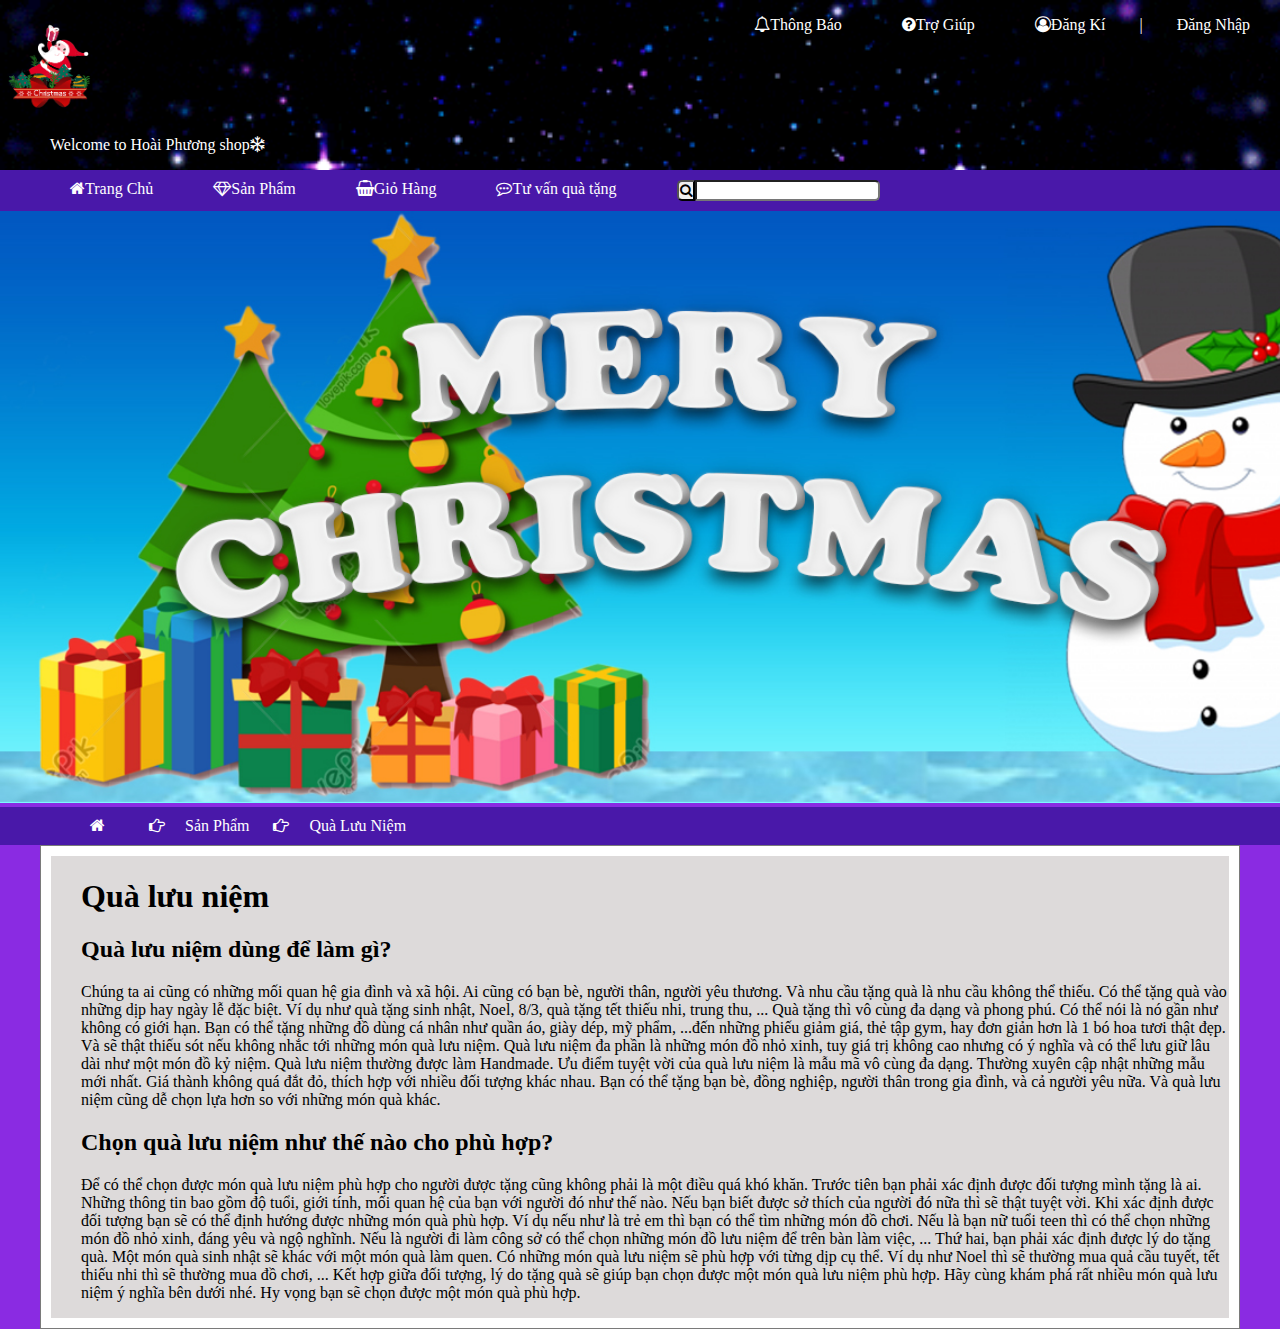
==== hp_shop_website/index.html @ cea9cb7d "create project website" ====
<!DOCTYPE html>
<html lang="en">
<head>
    <meta charset="UTF-8">
    <meta name="viewport" content="width=device-width, initial-scale=1.0">
    <link rel="stylesheet" href="style.css">
    <link rel="stylesheet" href="font-awesome/css/font-awesome.min.css">
    <title>Shop quà lưu niệm</title>
</head>
<body>
    <div id="chu-de">
        <ul>
            <li><a href="#"><i class="fa fa-user-circle-o" aria-hidden="true"></i>Đăng Kí</a> | <a href="#">Đăng Nhập</a></li>
            <li><a href="#"><i class="fa fa-question-circle" aria-hidden="true"></i>Trợ Giúp</a></li>
            <li><a href="#"><i class="fa fa-bell-o" aria-hidden="true"></i>Thông Báo</a></li>
        </ul>
        <img src="img/logonoel.png" alt="logo" width="100px">
        <p>Welcome to Hoài Phương shop<i class="fa fa-snowflake-o" aria-hidden="true"></i></p>
    </div>
    <ul id="menu">
        <li><a href="#"><i class="fa fa-home" aria-hidden="true"></i>Trang Chủ</a></li>
        <li><a href="#"><i class="fa fa-diamond" aria-hidden="true"></i>Sản Phẩm</a></li>
        <li><a href="#"><i class="fa fa-shopping-basket" aria-hidden="true"></i>Giỏ Hàng</a></li>
        <li><a href="#"><i class="fa fa-commenting-o" aria-hidden="true"></i>Tư vấn quà tặng</a></li>
        <li><button><i class="fa fa-search" aria-hidden="true"></i></button><input type="text" id="search" name="search..."></li>
    </ul>
    <div id="banner">
        <img src="img/banner-noel.jpg" alt="banner">
    </div>
    <ul id="content">
        <li>
            <i class="fa fa-home" aria-hidden="true"></i>
            <i class="fa fa-hand-o-right" aria-hidden="true"></i>Sản Phẩm
            <i class="fa fa-hand-o-right" aria-hidden="true"></i>Quà Lưu Niệm
        </li>
    </ul>
    <div id="box-main">
        <div id="mota">
            <h1>Quà lưu niệm</h1>
            <h2>Quà lưu niệm dùng để làm gì?</h2>
            <p>Chúng ta ai cũng có những mối quan hệ gia đình và xã hội. 
                Ai cũng có bạn bè, người thân, người yêu thương. Và nhu cầu tặng quà là nhu cầu không thể thiếu. 
                Có thể tặng quà vào những dịp hay ngày lễ đặc biệt. Ví dụ như quà tặng sinh nhật, Noel, 8/3, quà tặng tết thiếu nhi, trung thu, ... 
                Quà tặng thì vô cùng đa dạng và phong phú. Có thể nói là nó gần như không có giới hạn. 
                Bạn có thể tặng những đồ dùng cá nhân như quần áo, giày dép, mỹ phẩm, ...đến những phiếu giảm giá, thẻ tập gym, hay đơn giản hơn là 1 bó hoa tươi thật đẹp. 
                Và sẽ thật thiếu sót nếu không nhắc tới những món quà lưu niệm. 
                Quà lưu niệm đa phần là những món đồ nhỏ xinh, tuy giá trị không cao nhưng có ý nghĩa và có thể lưu giữ lâu dài như một món đồ kỷ niệm. 
                Quà lưu niệm thường được làm Handmade. Ưu điểm tuyệt vời của quà lưu niệm là mẫu mã vô cùng đa dạng. 
                Thường xuyên cập nhật những mẫu mới nhất. Giá thành không quá đắt đỏ, thích hợp với nhiều đối tượng khác nhau. 
                Bạn có thể tặng bạn bè, đồng nghiệp, người thân trong gia đình, và cả người yêu nữa. 
                Và quà lưu niệm cũng dễ chọn lựa hơn so với những món quà khác. </p>
            <h2>Chọn quà lưu niệm như thế nào cho phù hợp?</h2>
            <p>Để có thể chọn được món quà lưu niệm phù hợp cho người được tặng cũng không phải là một điều quá khó khăn. Trước tiên bạn phải xác định được đối tượng mình tặng là ai. Những thông tin bao gồm độ tuổi, giới tính, mối quan hệ của bạn với người đó như thế nào. Nếu bạn biết được sở thích của người đó nữa thì sẽ thật tuyệt vời. Khi xác định được đối tượng bạn sẽ có thể định hướng được những món quà phù hợp. Ví dụ nếu như là trẻ em thì bạn có thể tìm những món đồ chơi. Nếu là bạn nữ tuổi teen thì có thể chọn những món đồ nhỏ xinh, đáng yêu và ngộ nghĩnh. Nếu là người đi làm công sở có thể chọn những món đồ lưu niệm để trên bàn làm việc, ... Thứ hai, bạn phải xác định được lý do tặng quà. Một món quà sinh nhật sẽ khác với một món quà làm quen. Có những món quà lưu niệm sẽ phù hợp với từng dịp cụ thể. Ví dụ như Noel thì sẽ thường mua quả cầu tuyết, tết thiếu nhi thì sẽ thường mua đồ chơi, ... Kết hợp giữa đối tượng, lý do tặng quà sẽ giúp bạn chọn được một món quà lưu niệm phù hợp. Hãy cùng khám phá rất nhiều món quà lưu niệm ý nghĩa bên dưới nhé. Hy vọng bạn sẽ chọn được một món quà phù hợp.</p>
        </div>
    </div>
    <script src="js.js"></script>
</body>
</html>
---- hp_shop_website/style.css ----
*{
    box-sizing: border-box;
}
body{
    margin: 0;
    background-color: blueviolet;
}
#chu-de{
    background-image: url(img/945a3a3428edbbb02dae6ca8f2825b2a.gif);
    background-size: 100%;
    background-repeat: no-repeat;
    overflow: auto;
}
#chu-de p{
    color: white;
    margin-left: 50px;
}
#banner img{
    width: 1349px;
}
#chu-de ul{
    list-style-type: none;
    color: white;
}
#chu-de ul li{
    float: right;
}
#chu-de ul li a{
    text-decoration: none;
    color: white;
    padding: 10px 30px;
}
#chu-de ul li a:hover{
    background-color: rgb(190, 182, 182,0.5);
}
#menu{
    background-color: rgba(1, 3, 104, 0.466);
    margin: 0;
    color:white;
    list-style-type: none;
    overflow: auto;
}
#menu li{
    float: left;
    margin: 10px 30px;
}
#menu li a{
    text-decoration: none;
    color: white;
}
#menu li a:hover{
    color: rgb(209, 202, 202);
}
#menu li button{
    padding: 1px;
    border-radius: 5px 0px 0px 5px;
}
#menu li input{
    border-radius: 0px 5px 5px 0px;
}
#content{
    background-color: rgba(1, 3, 104, 0.466);
    overflow: auto;
    margin: 0;
    color: white;
    list-style-type: none;
}
#content li{
    margin: 10px 30px;
}
#content li i{
    margin: auto 20px;
}
#box-main{
    border: solid 1px rgb(122, 122, 122);
    margin: 0 auto;
    overflow: auto;
    width: 1200px;
    padding: 10px;
    background-color: white;
}
#mota{
    background-color: rgb(221, 218, 218);
    overflow: auto;
    padding-left: 30px;
}
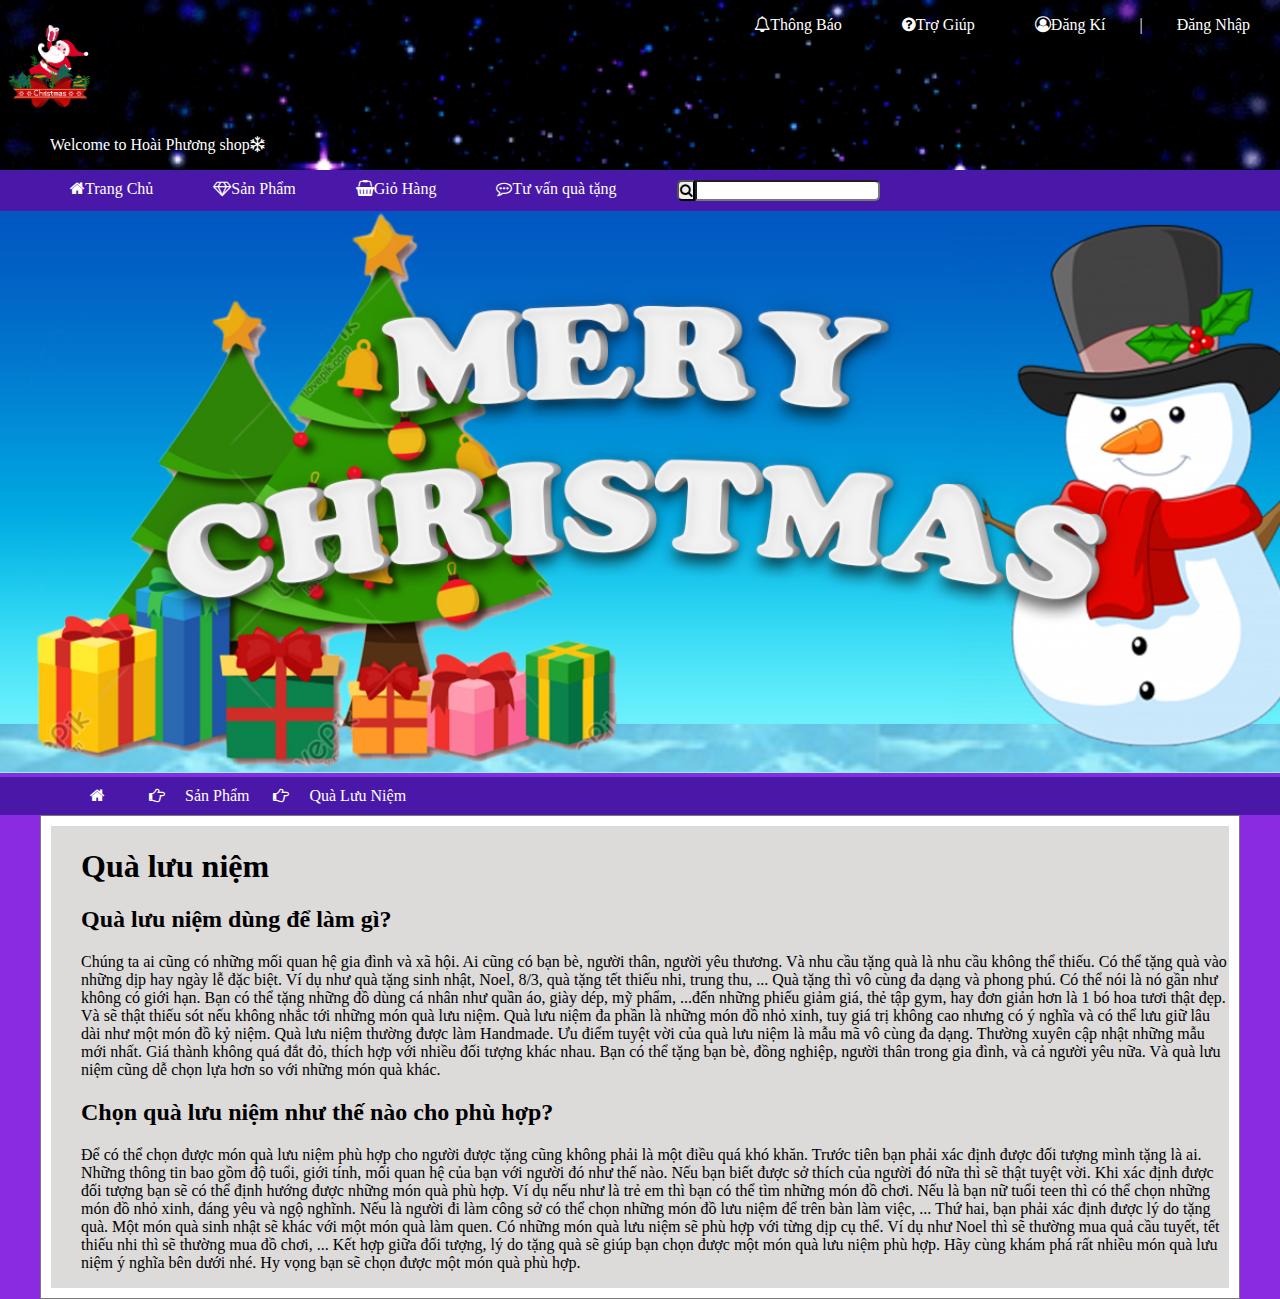
==== commit 8d2613dd: "fix size img slideshow" ====
--- a/hp_shop_website/index.html
+++ b/hp_shop_website/index.html
@@ -25,7 +25,7 @@
         <li><button><i class="fa fa-search" aria-hidden="true"></i></button><input type="text" id="search" name="search..."></li>
     </ul>
     <div id="banner">
-        <img src="img/banner-noel.jpg" alt="banner">
+        <img style="width: 100%;" src="img/banner-noel.jpg" alt="banner">
     </div>
     <ul id="content">
         <li>
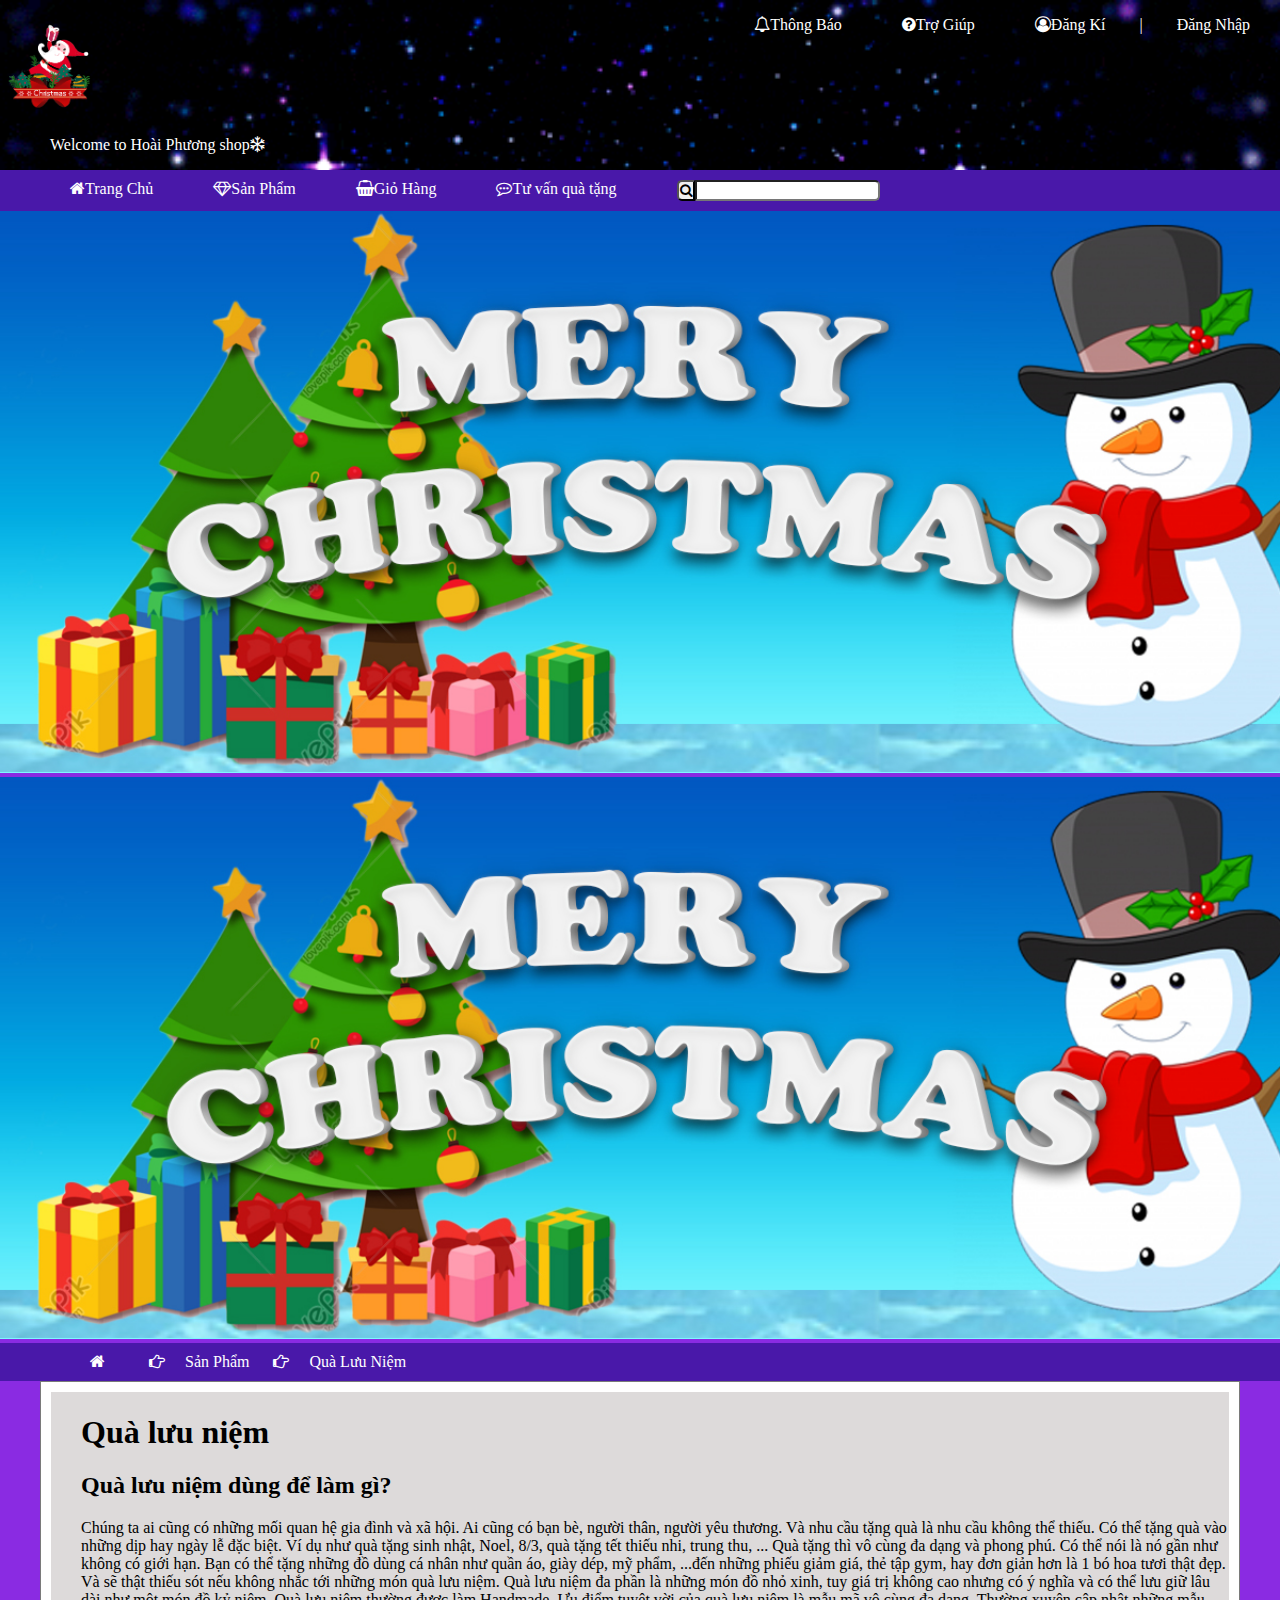
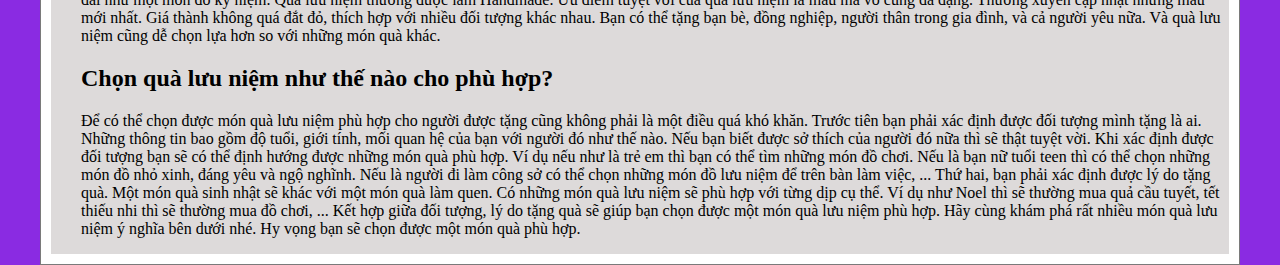
==== commit 717bae35: "cut layout" ====
--- a/hp_shop_website/index.html
+++ b/hp_shop_website/index.html
@@ -3,8 +3,11 @@
 <head>
     <meta charset="UTF-8">
     <meta name="viewport" content="width=device-width, initial-scale=1.0">
-    <link rel="stylesheet" href="style.css">
-    <link rel="stylesheet" href="font-awesome/css/font-awesome.min.css">
+    <link rel="stylesheet" href="assets/fonts/font-awesome/css/font-awesome.min.css">
+    <link rel="stylesheet" type="text/css" href="assets/slick/slick/slick.css"/>
+    <link rel="stylesheet" type="text/css" href="assets/slick/slick/slick-theme.css"/>
+    <link rel="stylesheet" href="assets/css/style.css">
+    
     <title>Shop quà lưu niệm</title>
 </head>
 <body>
@@ -14,7 +17,7 @@
             <li><a href="#"><i class="fa fa-question-circle" aria-hidden="true"></i>Trợ Giúp</a></li>
             <li><a href="#"><i class="fa fa-bell-o" aria-hidden="true"></i>Thông Báo</a></li>
         </ul>
-        <img src="img/logonoel.png" alt="logo" width="100px">
+        <img src="assets/img/logonoel.png" alt="logo" width="100px">
         <p>Welcome to Hoài Phương shop<i class="fa fa-snowflake-o" aria-hidden="true"></i></p>
     </div>
     <ul id="menu">
@@ -25,7 +28,8 @@
         <li><button><i class="fa fa-search" aria-hidden="true"></i></button><input type="text" id="search" name="search..."></li>
     </ul>
     <div id="banner">
-        <img style="width: 100%;" src="img/banner-noel.jpg" alt="banner">
+        <a href=""><img style="width: 100%;" src="assets/img/banner-noel.jpg" alt="banner"></a>
+        <a href=""><img style="width: 100%;" src="assets/img/banner-noel.jpg" alt="banner"></a>
     </div>
     <ul id="content">
         <li>
@@ -53,6 +57,19 @@
             <p>Để có thể chọn được món quà lưu niệm phù hợp cho người được tặng cũng không phải là một điều quá khó khăn. Trước tiên bạn phải xác định được đối tượng mình tặng là ai. Những thông tin bao gồm độ tuổi, giới tính, mối quan hệ của bạn với người đó như thế nào. Nếu bạn biết được sở thích của người đó nữa thì sẽ thật tuyệt vời. Khi xác định được đối tượng bạn sẽ có thể định hướng được những món quà phù hợp. Ví dụ nếu như là trẻ em thì bạn có thể tìm những món đồ chơi. Nếu là bạn nữ tuổi teen thì có thể chọn những món đồ nhỏ xinh, đáng yêu và ngộ nghĩnh. Nếu là người đi làm công sở có thể chọn những món đồ lưu niệm để trên bàn làm việc, ... Thứ hai, bạn phải xác định được lý do tặng quà. Một món quà sinh nhật sẽ khác với một món quà làm quen. Có những món quà lưu niệm sẽ phù hợp với từng dịp cụ thể. Ví dụ như Noel thì sẽ thường mua quả cầu tuyết, tết thiếu nhi thì sẽ thường mua đồ chơi, ... Kết hợp giữa đối tượng, lý do tặng quà sẽ giúp bạn chọn được một món quà lưu niệm phù hợp. Hãy cùng khám phá rất nhiều món quà lưu niệm ý nghĩa bên dưới nhé. Hy vọng bạn sẽ chọn được một món quà phù hợp.</p>
         </div>
     </div>
-    <script src="js.js"></script>
 </body>
+<script type="text/javascript" src="assets/slick/slick/slick.min.js"></script>
+<script type="text/javascript" src="assets/slick/slick/slick.js"></script>
+<script >
+    $(document).ready(function(){
+    $('#banner').slick({
+        slidesToShow: 1,
+        slidesToScroll: 1,
+        autoplay: true,
+        autoplaySpeed: 3000,
+        arrows: false,
+        infinity: true,
+    });
+});
+</script>
 </html>--- a/hp_shop_website/assets/css/style.css
+++ b/hp_shop_website/assets/css/style.css
@@ -0,0 +1,86 @@
+*{
+    box-sizing: border-box;
+}
+body{
+    margin: 0;
+    background-color: blueviolet;
+}
+#chu-de{
+    background-image: url(../img/945a3a3428edbbb02dae6ca8f2825b2a.gif);
+    background-size: 100%;
+    background-repeat: no-repeat;
+    overflow: auto;
+}
+#chu-de p{
+    color: white;
+    margin-left: 50px;
+}
+#banner img{
+    width: 1349px;
+}
+#chu-de ul{
+    list-style-type: none;
+    color: white;
+}
+#chu-de ul li{
+    float: right;
+}
+#chu-de ul li a{
+    text-decoration: none;
+    color: white;
+    padding: 10px 30px;
+}
+#chu-de ul li a:hover{
+    background-color: rgb(190, 182, 182,0.5);
+}
+#menu{
+    background-color: rgba(1, 3, 104, 0.466);
+    margin: 0;
+    color:white;
+    list-style-type: none;
+    overflow: auto;
+}
+#menu li{
+    float: left;
+    margin: 10px 30px;
+}
+#menu li a{
+    text-decoration: none;
+    color: white;
+}
+#menu li a:hover{
+    color: rgb(209, 202, 202);
+}
+#menu li button{
+    padding: 1px;
+    border-radius: 5px 0px 0px 5px;
+}
+#menu li input{
+    border-radius: 0px 5px 5px 0px;
+}
+#content{
+    background-color: rgba(1, 3, 104, 0.466);
+    overflow: auto;
+    margin: 0;
+    color: white;
+    list-style-type: none;
+}
+#content li{
+    margin: 10px 30px;
+}
+#content li i{
+    margin: auto 20px;
+}
+#box-main{
+    border: solid 1px rgb(122, 122, 122);
+    margin: 0 auto;
+    overflow: auto;
+    width: 1200px;
+    padding: 10px;
+    background-color: white;
+}
+#mota{
+    background-color: rgb(221, 218, 218);
+    overflow: auto;
+    padding-left: 30px;
+}
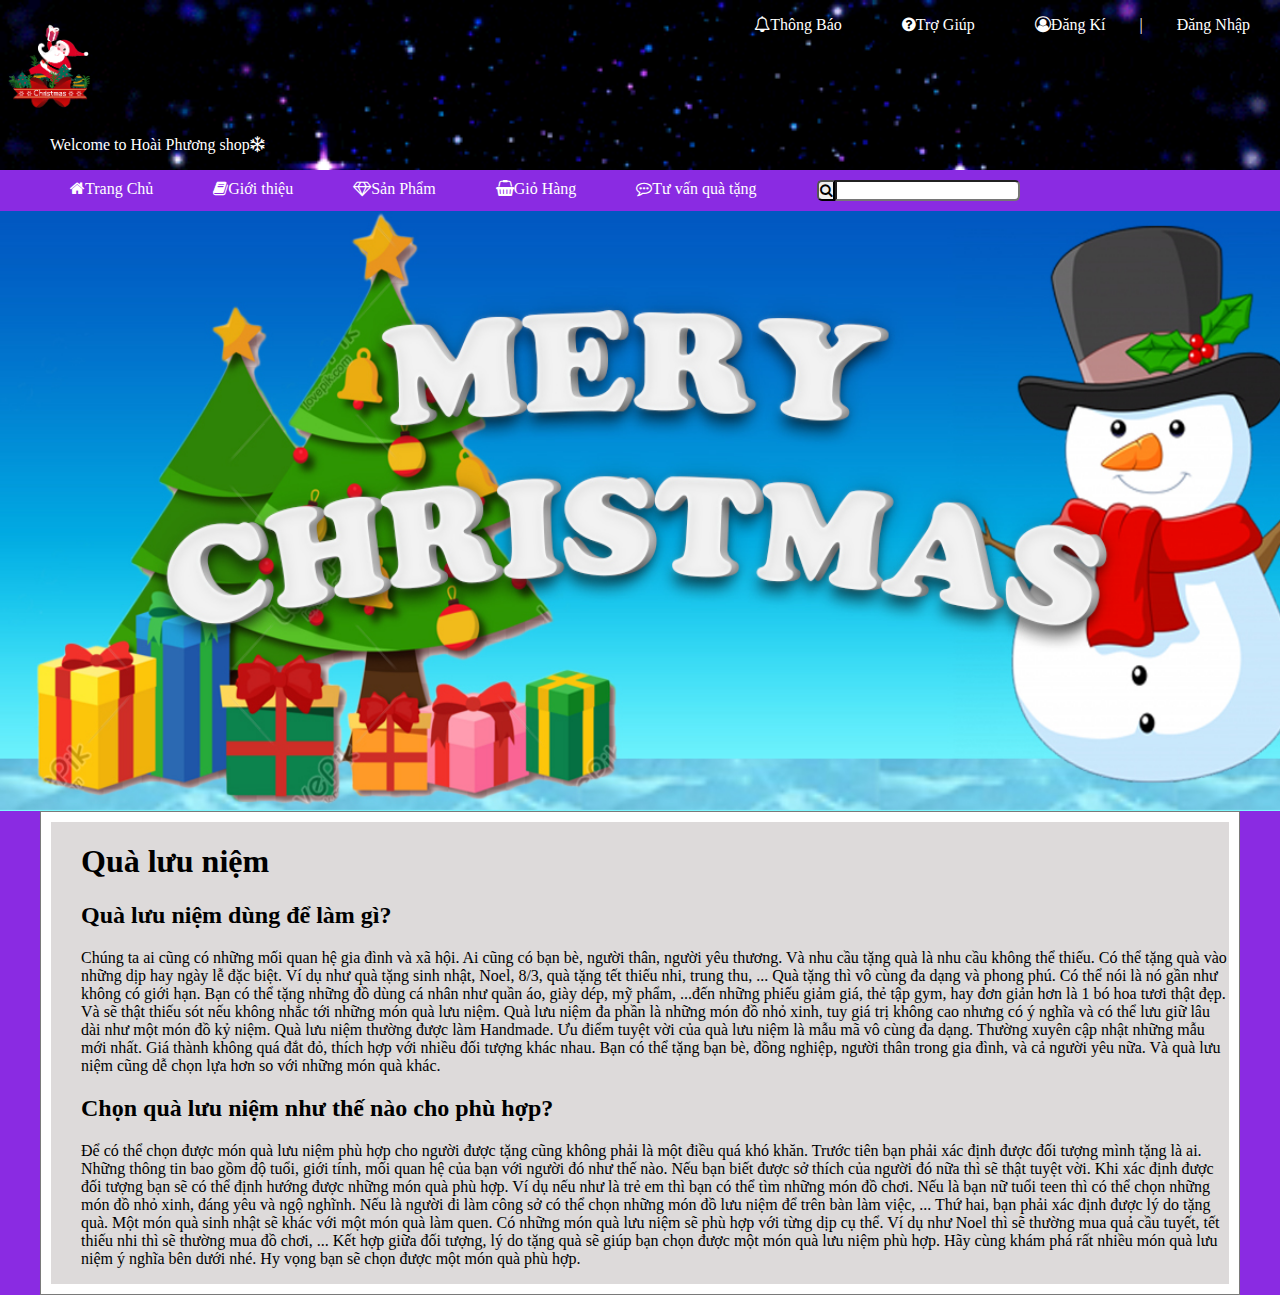
==== commit 67837048: "update UI 18/5/2022" ====
--- a/hp_shop_website/index.html
+++ b/hp_shop_website/index.html
@@ -4,14 +4,13 @@
     <meta charset="UTF-8">
     <meta name="viewport" content="width=device-width, initial-scale=1.0">
     <link rel="stylesheet" href="assets/fonts/font-awesome/css/font-awesome.min.css">
+    <link rel="stylesheet" href="assets/css/style.css">
     <link rel="stylesheet" type="text/css" href="assets/slick/slick/slick.css"/>
     <link rel="stylesheet" type="text/css" href="assets/slick/slick/slick-theme.css"/>
-    <link rel="stylesheet" href="assets/css/style.css">
-    
     <title>Shop quà lưu niệm</title>
 </head>
 <body>
-    <div id="chu-de">
+    <div class="header">
         <ul>
             <li><a href="#"><i class="fa fa-user-circle-o" aria-hidden="true"></i>Đăng Kí</a> | <a href="#">Đăng Nhập</a></li>
             <li><a href="#"><i class="fa fa-question-circle" aria-hidden="true"></i>Trợ Giúp</a></li>
@@ -20,26 +19,22 @@
         <img src="assets/img/logonoel.png" alt="logo" width="100px">
         <p>Welcome to Hoài Phương shop<i class="fa fa-snowflake-o" aria-hidden="true"></i></p>
     </div>
-    <ul id="menu">
+    <ul class="menu">
         <li><a href="#"><i class="fa fa-home" aria-hidden="true"></i>Trang Chủ</a></li>
+        <li><a href="#"><i class="fa fa-book" aria-hidden="true"></i>Giới thiệu</a></li>
         <li><a href="#"><i class="fa fa-diamond" aria-hidden="true"></i>Sản Phẩm</a></li>
         <li><a href="#"><i class="fa fa-shopping-basket" aria-hidden="true"></i>Giỏ Hàng</a></li>
         <li><a href="#"><i class="fa fa-commenting-o" aria-hidden="true"></i>Tư vấn quà tặng</a></li>
         <li><button><i class="fa fa-search" aria-hidden="true"></i></button><input type="text" id="search" name="search..."></li>
     </ul>
-    <div id="banner">
-        <a href=""><img style="width: 100%;" src="assets/img/banner-noel.jpg" alt="banner"></a>
-        <a href=""><img style="width: 100%;" src="assets/img/banner-noel.jpg" alt="banner"></a>
+    <div class="slideshow">
+        <a href=""><img style="width: 100%; height: 600px;" src="assets/img/slide01.jpg" alt="slide"></a>
+        <a href=""><img style="width: 100%; height: 600px;" src="assets/img/slide02.png" alt="slide"></a>
+        <a href=""><img style="width: 100%; height: 600px;" src="assets/img/slide03.png" alt="slide"></a>
+        <a href=""><img style="width: 100%; height: 600px;" src="assets/img/slide04.png" alt="slide"></a>
     </div>
-    <ul id="content">
-        <li>
-            <i class="fa fa-home" aria-hidden="true"></i>
-            <i class="fa fa-hand-o-right" aria-hidden="true"></i>Sản Phẩm
-            <i class="fa fa-hand-o-right" aria-hidden="true"></i>Quà Lưu Niệm
-        </li>
-    </ul>
-    <div id="box-main">
-        <div id="mota">
+    <div class="box-main">
+        <div class="intro">
             <h1>Quà lưu niệm</h1>
             <h2>Quà lưu niệm dùng để làm gì?</h2>
             <p>Chúng ta ai cũng có những mối quan hệ gia đình và xã hội. 
@@ -58,18 +53,7 @@
         </div>
     </div>
 </body>
-<script type="text/javascript" src="assets/slick/slick/slick.min.js"></script>
+<script src="assets/js/jquery.min.js"></script>
 <script type="text/javascript" src="assets/slick/slick/slick.js"></script>
-<script >
-    $(document).ready(function(){
-    $('#banner').slick({
-        slidesToShow: 1,
-        slidesToScroll: 1,
-        autoplay: true,
-        autoplaySpeed: 3000,
-        arrows: false,
-        infinity: true,
-    });
-});
-</script>
+<script type="text/javascript" src="assets/js/app.js"></script>
 </html>--- a/hp_shop_website/assets/css/style.css
+++ b/hp_shop_website/assets/css/style.css
@@ -5,73 +5,68 @@
     margin: 0;
     background-color: blueviolet;
 }
-#chu-de{
+
+/* Header */
+.header{
     background-image: url(../img/945a3a3428edbbb02dae6ca8f2825b2a.gif);
     background-size: 100%;
     background-repeat: no-repeat;
     overflow: auto;
 }
-#chu-de p{
+.header p{
     color: white;
     margin-left: 50px;
 }
-#banner img{
-    width: 1349px;
-}
-#chu-de ul{
+.header ul{
     list-style-type: none;
     color: white;
 }
-#chu-de ul li{
+.header ul li{
     float: right;
 }
-#chu-de ul li a{
+.header ul li a{
     text-decoration: none;
     color: white;
     padding: 10px 30px;
 }
-#chu-de ul li a:hover{
+.header ul li a:hover{
     background-color: rgb(190, 182, 182,0.5);
 }
-#menu{
-    background-color: rgba(1, 3, 104, 0.466);
+
+.slideshow {height: 600px; overflow: hidden;}
+
+/* Menu */
+.menu{
+    background-color: blueviolet;
     margin: 0;
     color:white;
     list-style-type: none;
     overflow: auto;
 }
-#menu li{
+.menu li{
     float: left;
     margin: 10px 30px;
 }
-#menu li a{
+.menu li a{
     text-decoration: none;
     color: white;
 }
-#menu li a:hover{
+.menu li a:hover{
     color: rgb(209, 202, 202);
 }
-#menu li button{
+.menu li button{
     padding: 1px;
     border-radius: 5px 0px 0px 5px;
 }
-#menu li input{
+.menu li input{
     border-radius: 0px 5px 5px 0px;
 }
-#content{
-    background-color: rgba(1, 3, 104, 0.466);
-    overflow: auto;
-    margin: 0;
-    color: white;
-    list-style-type: none;
+.menu-fix{
+	-webkit-box-shadow: 0px 3px 3px 0px rgba(171, 169, 171, 0.658);
+    -moz-box-shadow: 0px 3px 3px 0px rgba(148, 145, 148, 0.728);
+    box-shadow: 0px 3px 3px 0px rgba(148, 145, 148, 0.822);
 }
-#content li{
-    margin: 10px 30px;
-}
-#content li i{
-    margin: auto 20px;
-}
-#box-main{
+.box-main{
     border: solid 1px rgb(122, 122, 122);
     margin: 0 auto;
     overflow: auto;
@@ -79,7 +74,7 @@
     padding: 10px;
     background-color: white;
 }
-#mota{
+.intro{
     background-color: rgb(221, 218, 218);
     overflow: auto;
     padding-left: 30px;
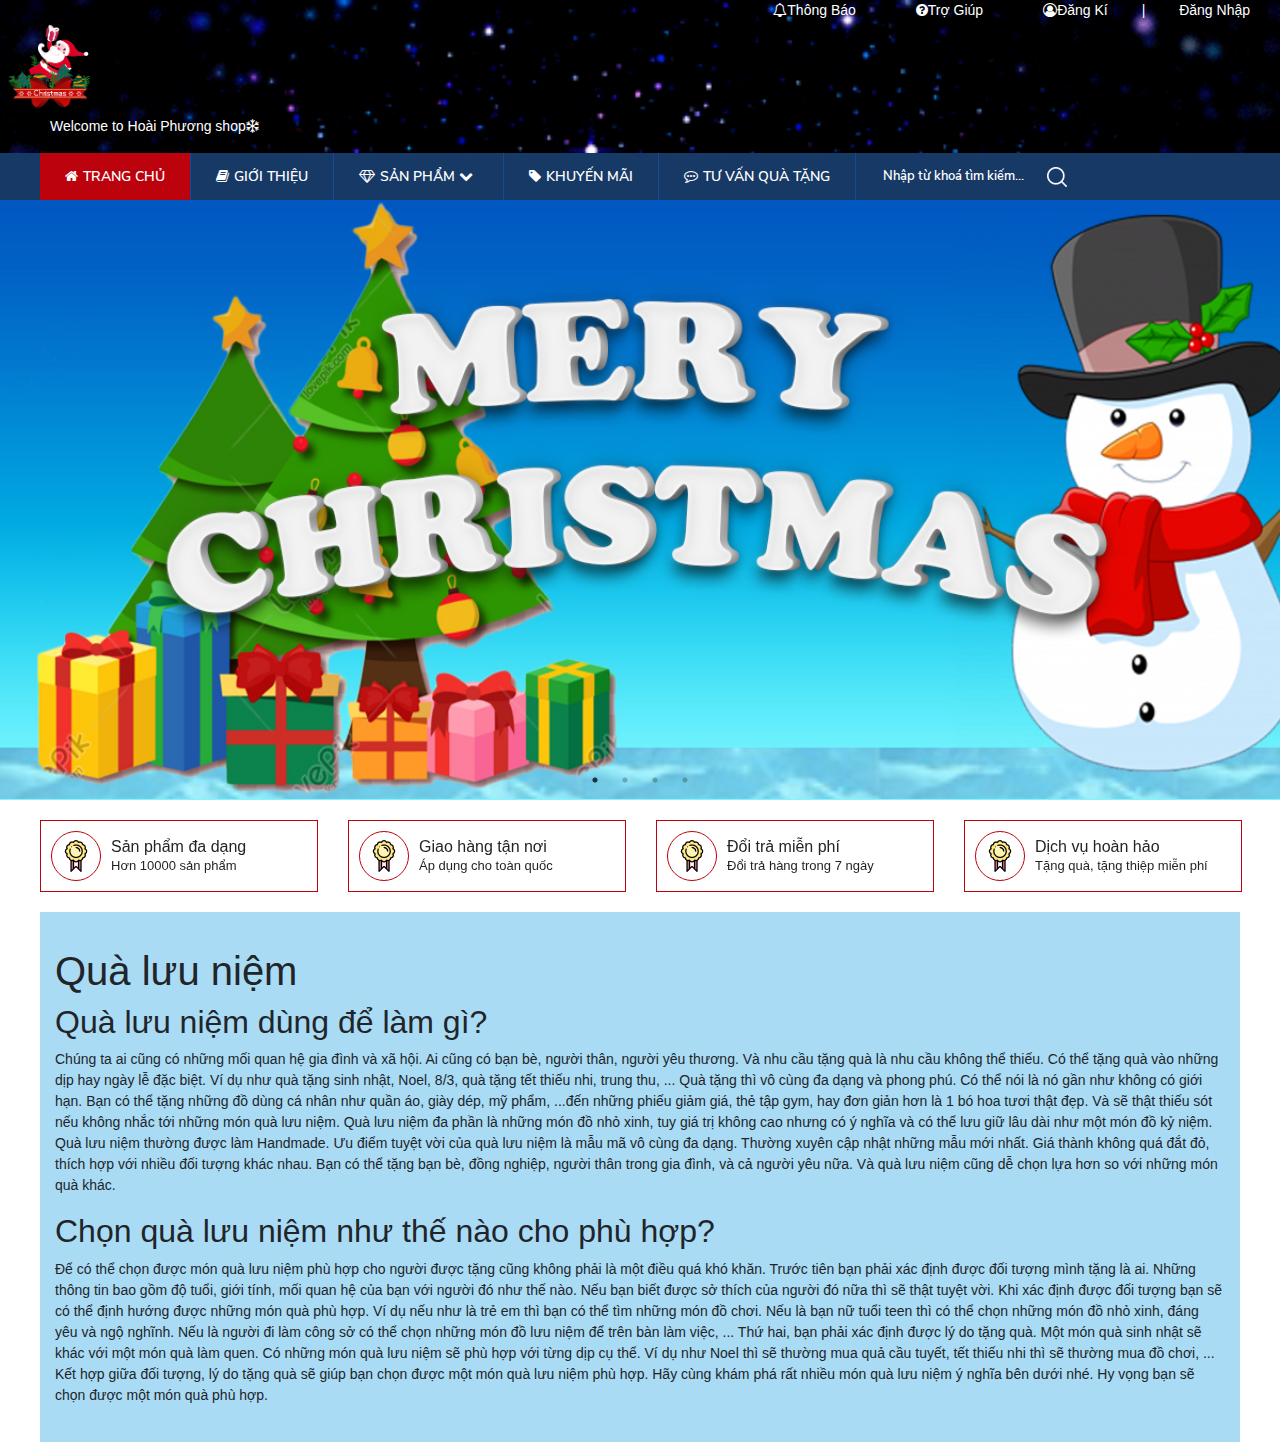
==== commit cf007eb2: "update layout index 23/5/2022" ====
--- a/hp_shop_website/index.html
+++ b/hp_shop_website/index.html
@@ -3,6 +3,7 @@
 <head>
     <meta charset="UTF-8">
     <meta name="viewport" content="width=device-width, initial-scale=1.0">
+    <link rel="stylesheet" href="assets/bootstrap/css/bootstrap.min.css">
     <link rel="stylesheet" href="assets/fonts/font-awesome/css/font-awesome.min.css">
     <link rel="stylesheet" href="assets/css/style.css">
     <link rel="stylesheet" type="text/css" href="assets/slick/slick/slick.css"/>
@@ -19,41 +20,97 @@
         <img src="assets/img/logonoel.png" alt="logo" width="100px">
         <p>Welcome to Hoài Phương shop<i class="fa fa-snowflake-o" aria-hidden="true"></i></p>
     </div>
-    <ul class="menu">
-        <li><a href="#"><i class="fa fa-home" aria-hidden="true"></i>Trang Chủ</a></li>
-        <li><a href="#"><i class="fa fa-book" aria-hidden="true"></i>Giới thiệu</a></li>
-        <li><a href="#"><i class="fa fa-diamond" aria-hidden="true"></i>Sản Phẩm</a></li>
-        <li><a href="#"><i class="fa fa-shopping-basket" aria-hidden="true"></i>Giỏ Hàng</a></li>
-        <li><a href="#"><i class="fa fa-commenting-o" aria-hidden="true"></i>Tư vấn quà tặng</a></li>
-        <li><button><i class="fa fa-search" aria-hidden="true"></i></button><input type="text" id="search" name="search..."></li>
-    </ul>
+    <div class="menu">
+        <div class="wrap-content">
+            <ul>
+                <li>
+                    <a class="active" href="#"><i class="fa fa-home" aria-hidden="true"></i>Trang Chủ</a>
+                </li>
+                <li><a href="#"><i class="fa fa-book" aria-hidden="true"></i>Giới thiệu</a></li>
+                <li><a href="#"><i class="fa fa-diamond" aria-hidden="true"></i>Sản phẩm <i class="fa fa-chevron-down" aria-hidden="true"></i></a></li>
+                <!-- <li><a href="#"><i class="fa fa-shopping-basket" aria-hidden="true"></i>Giỏ Hàng</a></li> -->
+                <li><a href="#"><i class="fa fa-tag" aria-hidden="true"></i>Khuyến mãi</a></li>
+                <li><a href="#"><i class="fa fa-commenting-o" aria-hidden="true"></i>Tư vấn quà tặng</a></li>
+                <li>
+                    <div class="search w-clear">
+                        <input type="text" id="keyword" placeholder="Nhập từ khoá tìm kiếm..." onkeypress="doEnter(event,'keyword');"/>
+                        <p onclick="onSearch('keyword');"></p>
+                    </div>
+                </li>
+            </ul>
+        </div>
+    </div>
     <div class="slideshow">
         <a href=""><img style="width: 100%; height: 600px;" src="assets/img/slide01.jpg" alt="slide"></a>
         <a href=""><img style="width: 100%; height: 600px;" src="assets/img/slide02.png" alt="slide"></a>
         <a href=""><img style="width: 100%; height: 600px;" src="assets/img/slide03.png" alt="slide"></a>
         <a href=""><img style="width: 100%; height: 600px;" src="assets/img/slide04.png" alt="slide"></a>
     </div>
-    <div class="box-main">
-        <div class="intro">
-            <h1>Quà lưu niệm</h1>
-            <h2>Quà lưu niệm dùng để làm gì?</h2>
-            <p>Chúng ta ai cũng có những mối quan hệ gia đình và xã hội. 
-                Ai cũng có bạn bè, người thân, người yêu thương. Và nhu cầu tặng quà là nhu cầu không thể thiếu. 
-                Có thể tặng quà vào những dịp hay ngày lễ đặc biệt. Ví dụ như quà tặng sinh nhật, Noel, 8/3, quà tặng tết thiếu nhi, trung thu, ... 
-                Quà tặng thì vô cùng đa dạng và phong phú. Có thể nói là nó gần như không có giới hạn. 
-                Bạn có thể tặng những đồ dùng cá nhân như quần áo, giày dép, mỹ phẩm, ...đến những phiếu giảm giá, thẻ tập gym, hay đơn giản hơn là 1 bó hoa tươi thật đẹp. 
-                Và sẽ thật thiếu sót nếu không nhắc tới những món quà lưu niệm. 
-                Quà lưu niệm đa phần là những món đồ nhỏ xinh, tuy giá trị không cao nhưng có ý nghĩa và có thể lưu giữ lâu dài như một món đồ kỷ niệm. 
-                Quà lưu niệm thường được làm Handmade. Ưu điểm tuyệt vời của quà lưu niệm là mẫu mã vô cùng đa dạng. 
-                Thường xuyên cập nhật những mẫu mới nhất. Giá thành không quá đắt đỏ, thích hợp với nhiều đối tượng khác nhau. 
-                Bạn có thể tặng bạn bè, đồng nghiệp, người thân trong gia đình, và cả người yêu nữa. 
-                Và quà lưu niệm cũng dễ chọn lựa hơn so với những món quà khác. </p>
-            <h2>Chọn quà lưu niệm như thế nào cho phù hợp?</h2>
-            <p>Để có thể chọn được món quà lưu niệm phù hợp cho người được tặng cũng không phải là một điều quá khó khăn. Trước tiên bạn phải xác định được đối tượng mình tặng là ai. Những thông tin bao gồm độ tuổi, giới tính, mối quan hệ của bạn với người đó như thế nào. Nếu bạn biết được sở thích của người đó nữa thì sẽ thật tuyệt vời. Khi xác định được đối tượng bạn sẽ có thể định hướng được những món quà phù hợp. Ví dụ nếu như là trẻ em thì bạn có thể tìm những món đồ chơi. Nếu là bạn nữ tuổi teen thì có thể chọn những món đồ nhỏ xinh, đáng yêu và ngộ nghĩnh. Nếu là người đi làm công sở có thể chọn những món đồ lưu niệm để trên bàn làm việc, ... Thứ hai, bạn phải xác định được lý do tặng quà. Một món quà sinh nhật sẽ khác với một món quà làm quen. Có những món quà lưu niệm sẽ phù hợp với từng dịp cụ thể. Ví dụ như Noel thì sẽ thường mua quả cầu tuyết, tết thiếu nhi thì sẽ thường mua đồ chơi, ... Kết hợp giữa đối tượng, lý do tặng quà sẽ giúp bạn chọn được một món quà lưu niệm phù hợp. Hãy cùng khám phá rất nhiều món quà lưu niệm ý nghĩa bên dưới nhé. Hy vọng bạn sẽ chọn được một món quà phù hợp.</p>
+    <div class="tieuchi">
+        <div class="wrap-content">
+            <div class="slick-tieuchi">
+                <div class="item-tieuchi">
+                    <div class="pic"><img src="assets/img/tieuchi01.png" alt=""></div>
+                    <div class="info">
+                        <h3>Sản phẩm đa dạng</h3>
+                        <p>Hơn 10000 sản phẩm</p>
+                    </div>
+                </div>
+                <div class="item-tieuchi">
+                    <div class="pic"><img src="assets/img/tieuchi01.png" alt=""></div>
+                    <div class="info">
+                        <h3>Giao hàng tận nơi</h3>
+                        <p>Áp dụng cho toàn quốc</p>
+                    </div>
+                </div>
+                <div class="item-tieuchi">
+                    <div class="pic"><img src="assets/img/tieuchi01.png" alt=""></div>
+                    <div class="info">
+                        <h3>Đổi trả miễn phí</h3>
+                        <p>Đổi trả hàng trong 7 ngày</p>
+                    </div>
+                </div>
+                <div class="item-tieuchi">
+                    <div class="pic"><img src="assets/img/tieuchi01.png" alt=""></div>
+                    <div class="info">
+                        <h3>Dịch vụ hoàn hảo</h3>
+                        <p>Tặng quà, tặng thiệp miễn phí</p>
+                    </div>
+                </div>
+                <div class="item-tieuchi">
+                    <div class="pic"><img src="assets/img/tieuchi01.png" alt=""></div>
+                    <div class="info">
+                        <h3>Sản phẩm đa dạng</h3>
+                        <p>Hơn 10000 sản phẩm</p>
+                    </div>
+                </div>
+            </div>
+        </div>
+    </div>
+    <div class="intro">
+        <div class="wrap-content">
+            <div class="box-main">
+                <h1>Quà lưu niệm</h1>
+                <h2>Quà lưu niệm dùng để làm gì?</h2>
+                <p>Chúng ta ai cũng có những mối quan hệ gia đình và xã hội. 
+                    Ai cũng có bạn bè, người thân, người yêu thương. Và nhu cầu tặng quà là nhu cầu không thể thiếu. 
+                    Có thể tặng quà vào những dịp hay ngày lễ đặc biệt. Ví dụ như quà tặng sinh nhật, Noel, 8/3, quà tặng tết thiếu nhi, trung thu, ... 
+                    Quà tặng thì vô cùng đa dạng và phong phú. Có thể nói là nó gần như không có giới hạn. 
+                    Bạn có thể tặng những đồ dùng cá nhân như quần áo, giày dép, mỹ phẩm, ...đến những phiếu giảm giá, thẻ tập gym, hay đơn giản hơn là 1 bó hoa tươi thật đẹp. 
+                    Và sẽ thật thiếu sót nếu không nhắc tới những món quà lưu niệm. 
+                    Quà lưu niệm đa phần là những món đồ nhỏ xinh, tuy giá trị không cao nhưng có ý nghĩa và có thể lưu giữ lâu dài như một món đồ kỷ niệm. 
+                    Quà lưu niệm thường được làm Handmade. Ưu điểm tuyệt vời của quà lưu niệm là mẫu mã vô cùng đa dạng. 
+                    Thường xuyên cập nhật những mẫu mới nhất. Giá thành không quá đắt đỏ, thích hợp với nhiều đối tượng khác nhau. 
+                    Bạn có thể tặng bạn bè, đồng nghiệp, người thân trong gia đình, và cả người yêu nữa. 
+                    Và quà lưu niệm cũng dễ chọn lựa hơn so với những món quà khác. </p>
+                <h2>Chọn quà lưu niệm như thế nào cho phù hợp?</h2>
+                <p>Để có thể chọn được món quà lưu niệm phù hợp cho người được tặng cũng không phải là một điều quá khó khăn. Trước tiên bạn phải xác định được đối tượng mình tặng là ai. Những thông tin bao gồm độ tuổi, giới tính, mối quan hệ của bạn với người đó như thế nào. Nếu bạn biết được sở thích của người đó nữa thì sẽ thật tuyệt vời. Khi xác định được đối tượng bạn sẽ có thể định hướng được những món quà phù hợp. Ví dụ nếu như là trẻ em thì bạn có thể tìm những món đồ chơi. Nếu là bạn nữ tuổi teen thì có thể chọn những món đồ nhỏ xinh, đáng yêu và ngộ nghĩnh. Nếu là người đi làm công sở có thể chọn những món đồ lưu niệm để trên bàn làm việc, ... Thứ hai, bạn phải xác định được lý do tặng quà. Một món quà sinh nhật sẽ khác với một món quà làm quen. Có những món quà lưu niệm sẽ phù hợp với từng dịp cụ thể. Ví dụ như Noel thì sẽ thường mua quả cầu tuyết, tết thiếu nhi thì sẽ thường mua đồ chơi, ... Kết hợp giữa đối tượng, lý do tặng quà sẽ giúp bạn chọn được một món quà lưu niệm phù hợp. Hãy cùng khám phá rất nhiều món quà lưu niệm ý nghĩa bên dưới nhé. Hy vọng bạn sẽ chọn được một món quà phù hợp.</p>
+            </div>
         </div>
     </div>
 </body>
 <script src="assets/js/jquery.min.js"></script>
+<script src="assets/bootstrap/js/bootstrap.js"></script>
 <script type="text/javascript" src="assets/slick/slick/slick.js"></script>
 <script type="text/javascript" src="assets/js/app.js"></script>
 </html>--- a/hp_shop_website/assets/css/style.css
+++ b/hp_shop_website/assets/css/style.css
@@ -1,9 +1,78 @@
 *{
     box-sizing: border-box;
 }
+:root{--primary-color:#173966;--second-color:#bc020c;--light-blue:#14a1e8;--blue-normal:#1390cf;--medium-blue:#107eb5;--dark-blue:#0e6c9c;--color-y:#fdcb02;--color-red:#ec2d3f;--color-medium-red:#cc2c32;--color-dark-red:#c31829;}
 body{
     margin: 0;
-    background-color: blueviolet;
+    font-size:14px;
+    min-width: 1200px;
+}
+.wrap-main,.wrap-content{width: 1220px;margin: auto;padding: 0 10px;}
+.wrap-home{width:100%;padding:0px;margin: 0;}
+
+/* Fonts */
+@font-face {
+    font-family: 'NunitoSansRegular';
+    src: url('../fonts/NunitoSans-Regular/NunitoSansRegular.eot');
+    src: url('../fonts/NunitoSans-Regular/NunitoSansRegular.eot') format('embedded-opentype'),
+         url('../fonts/NunitoSans-Regular/NunitoSansRegular.woff2') format('woff2'),
+         url('../fonts/NunitoSans-Regular/NunitoSansRegular.woff') format('woff'),
+         url('../fonts/NunitoSans-Regular/NunitoSansRegular.ttf') format('truetype'),
+         url('../fonts/NunitoSans-Regular/NunitoSansRegular.svg#NunitoSansRegular') format('svg');
+}
+@font-face {
+    font-family: 'NunitoSansBold';
+    src: url('../fonts/NunitoSans-Bold/NunitoSansBold.eot');
+    src: url('../fonts/NunitoSans-Bold/NunitoSansBold.eot') format('embedded-opentype'),
+         url('../fonts/NunitoSans-Bold/NunitoSansBold.woff2') format('woff2'),
+         url('../fonts/NunitoSans-Bold/NunitoSansBold.woff') format('woff'),
+         url('../fonts/NunitoSans-Bold/NunitoSansBold.ttf') format('truetype'),
+         url('../fonts/NunitoSans-Bold/NunitoSansBold.svg#NunitoSansBold') format('svg');
+}
+@font-face {
+    font-family: 'NunitoSansSemiBold';
+    src: url('../fonts/NunitoSans-SemiBold/NunitoSansSemiBold.eot');
+    src: url('../fonts/NunitoSans-SemiBold/NunitoSansSemiBold.eot') format('embedded-opentype'),
+         url('../fonts/NunitoSans-SemiBold/NunitoSansSemiBold.woff2') format('woff2'),
+         url('../fonts/NunitoSans-SemiBold/NunitoSansSemiBold.woff') format('woff'),
+         url('../fonts/NunitoSans-SemiBold/NunitoSansSemiBold.ttf') format('truetype'),
+         url('../fonts/NunitoSans-SemiBold/NunitoSansSemiBold.svg#NunitoSansSemiBold') format('svg');
+}
+@font-face {
+    font-family: 'NunitoSansBlack';
+    src: url('../fonts/NunitoSans-Black/NunitoSans-Black.eot');
+    src: url('../fonts/NunitoSans-Black/NunitoSans-Black.eot?#iefix') format('embedded-opentype'),
+        url('../fonts/NunitoSans-Black/NunitoSans-Black.woff2') format('woff2'),
+        url('../fonts/NunitoSans-Black/NunitoSans-Black.woff') format('woff'),
+        url('../fonts/NunitoSans-Black/NunitoSans-Black.ttf') format('truetype'),
+        url('../fonts/NunitoSans-Black/NunitoSans-Black.svg#NunitoSans-Black') format('svg');
+    font-weight: 900;
+    font-style: normal;
+    font-display: swap;
+}
+@font-face {
+    font-family: 'NunitoSansLight';
+    src: url('../fonts/NunitoSans-Light/NunitoSans-Light.eot');
+    src: url('../fonts/NunitoSans-Light/NunitoSans-Light.eot?#iefix') format('embedded-opentype'),
+        url('../fonts/NunitoSans-Light/NunitoSans-Light.woff2') format('woff2'),
+        url('../fonts/NunitoSans-Light/NunitoSans-Light.woff') format('woff'),
+        url('../fonts/NunitoSans-Light/NunitoSans-Light.ttf') format('truetype'),
+        url('../fonts/NunitoSans-Light/NunitoSans-Light.svg#NunitoSans-Light') format('svg');
+    font-weight: 300;
+    font-style: normal;
+    font-display: swap;
+}
+@font-face {
+    font-family: 'BeVietnamRegular';
+    src: url('../fonts/BeVietnam-Regular/BeVietnam-Regular.eot');
+    src: url('../fonts/BeVietnam-Regular/BeVietnam-Regular.eot?#iefix') format('embedded-opentype'),
+        url('../fonts/BeVietnam-Regular/BeVietnam-Regular.woff2') format('woff2'),
+        url('../fonts/BeVietnam-Regular/BeVietnam-Regular.woff') format('woff'),
+        url('../fonts/BeVietnam-Regular/BeVietnam-Regular.ttf') format('truetype'),
+        url('../fonts/BeVietnam-Regular/BeVietnam-Regular.svg#BeVietnam-Regular') format('svg');
+    font-weight: normal;
+    font-style: normal;
+    font-display: swap;
 }
 
 /* Header */
@@ -33,49 +102,78 @@
     background-color: rgb(190, 182, 182,0.5);
 }
 
-.slideshow {height: 600px; overflow: hidden;}
+.slideshow {height: 600px; overflow: hidden; position: relative;margin-bottom: 0 !important;}
+.slideshow .slick-dots{position: absolute; bottom: 10px;}
 
 /* Menu */
-.menu{
-    background-color: blueviolet;
+.menu{background-color: var(--primary-color);}
+.menu ul{
     margin: 0;
     color:white;
     list-style-type: none;
-    overflow: auto;
+    justify-content: start;
+    align-items: center;
+    display: flex;
+    font-family: 'NunitoSansSemiBold';
+    padding: 0;
 }
-.menu li{
-    float: left;
-    margin: 10px 30px;
-}
+.menu li{border-left: 1px solid #184994;}
+.menu li:nth-child(1){border-left: 0;}
 .menu li a{
+    display: inline-block;
     text-decoration: none;
     color: white;
+    font-size: 14px;
+    line-height: 47px; 
+    padding:0 25px;
+    text-transform: uppercase;
 }
-.menu li a:hover{
-    color: rgb(209, 202, 202);
+.menu li a i{margin-right: 5px;}
+.menu li a.active,.menu li a:hover{
+    color: white;
+    background-color: var(--second-color);
 }
-.menu li button{
-    padding: 1px;
-    border-radius: 5px 0px 0px 5px;
+.menu li .search{display: flex; justify-content: flex-start; align-items: center;padding:0 25px;}
+.menu li .search input{
+    line-height: 45px;
+    font-size: 13px;
+    border: none;
+    background-color: var(--primary-color);
+    color: white;
+    outline: none;
 }
-.menu li input{
-    border-radius: 0px 5px 5px 0px;
+.search input::-webkit-input-placeholder{color:white;}
+.search input:-moz-placeholder{color:white;}
+.search input::-moz-placeholder{color:white;}
+.search input:-ms-input-placeholder{color:white;}
+.menu li .search p{
+    width: 20px;
+    height: 20px;
+    cursor: pointer;
+    text-align: center;
+    margin: 0px;
+    background: url(../img/search_icon1.png) no-repeat center;
 }
 .menu-fix{
 	-webkit-box-shadow: 0px 3px 3px 0px rgba(171, 169, 171, 0.658);
     -moz-box-shadow: 0px 3px 3px 0px rgba(148, 145, 148, 0.728);
     box-shadow: 0px 3px 3px 0px rgba(148, 145, 148, 0.822);
 }
+/* Tiêu chí */
+.tieuchi{padding: 20px 0;}
+.slick-tieuchi{margin: 0 -15px;}
+.slick-tieuchi .slick-slide{padding: 0 15px;}
+.tieuchi .item-tieuchi{display: flex !important; justify-content: space-between;padding: 10px;border: 1px solid var(--second-color);align-items: center;}
+.tieuchi .item-tieuchi .pic{width: 50px;height: 50px; border: 1px solid var(--second-color);border-radius: 50%; display: flex;justify-content: center;align-items: center;}
+.tieuchi .item-tieuchi .info{width: calc(100% - 60px);}
+.tieuchi .item-tieuchi .info h3{font-size: 16px;margin: 0;}
+.tieuchi .item-tieuchi .info p{font-size: 13px;margin: 0;}
+
+
+.intro{
+    overflow: hidden;
+}
 .box-main{
-    border: solid 1px rgb(122, 122, 122);
-    margin: 0 auto;
-    overflow: auto;
-    width: 1200px;
-    padding: 10px;
-    background-color: white;
+    padding: 35px 15px 20px;
+    background-color: #a9dbf5;
 }
-.intro{
-    background-color: rgb(221, 218, 218);
-    overflow: auto;
-    padding-left: 30px;
-}
